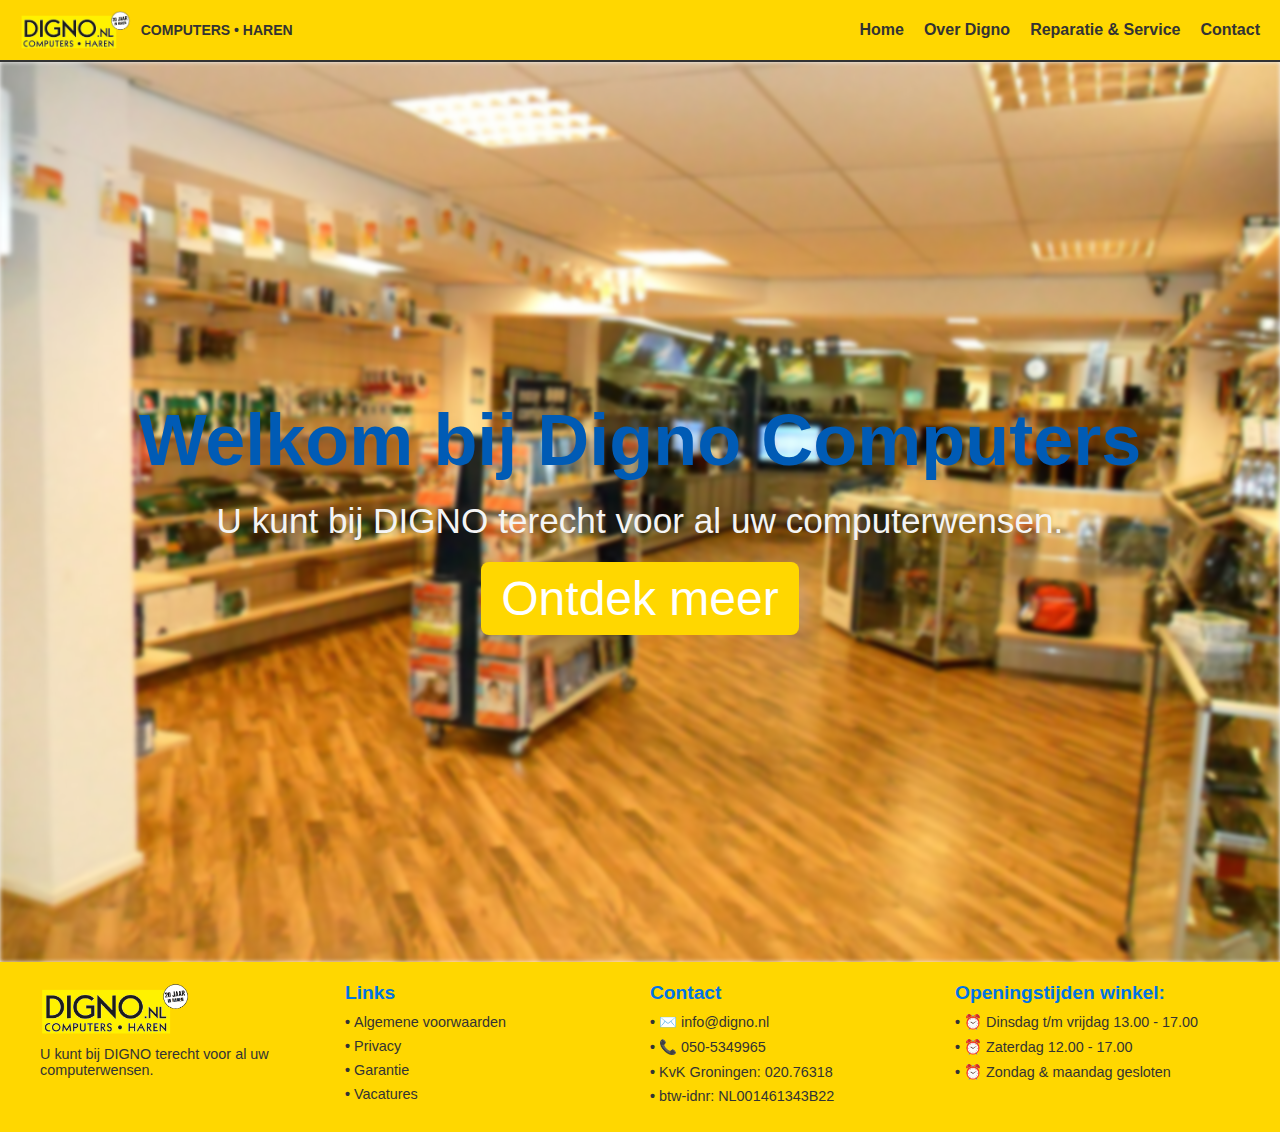
==== index.html @ ffe607f4 "-" ====
<!DOCTYPE html>
<html lang="nl">
  <head>
    <meta charset="UTF-8" />
    <meta name="viewport" content="width=device-width, initial-scale=1.0" />
    <title>Digno - Digitale Oplossingen</title>
    <link rel="stylesheet" href="styles.css" />
  </head>
  <body>
    <!-- Header Sectie -->
    <header class="header">
      <div class="logo-container">
        <img src="/logo_icon_nav.png" alt="Digno Logo" class="logo" />
        <span class="subtitle">COMPUTERS • HAREN</span>
      </div>
      <nav class="nav">
        <ul>
          <li><a href="#">Home</a></li>
          <li><a href="#">Over Digno</a></li>
          <li><a href="#">Reparatie & Service</a></li>
          <li><a href="#">Contact</a></li>
        </ul>
      </nav>
    </header>

    <!-- Hero Sectie -->
    <header class="hero">
      <div class="hero-content">
        <h1>Welkom bij Digno Computers</h1>
        <p>U kunt bij DIGNO terecht voor al uw computerwensen.</p>
        <a href="./keuzemenu.html" class="hero-button">Ontdek meer</a>
      </div>
    </header>
    <footer class="footer">
      <div class="footer-section">
        <img src="./logo_icon_nav.png" alt="Digno Logo" class="footer-logo" />
        <p>U kunt bij DIGNO terecht voor al uw computerwensen.</p>
      </div>
      <div class="footer-section">
        <h3>Links</h3>
        <ul>
          <li><a href="#">Algemene voorwaarden</a></li>
          <li><a href="#">Privacy</a></li>
          <li><a href="#">Garantie</a></li>
          <li><a href="#">Vacatures</a></li>
        </ul>
      </div>
      <div class="footer-section">
        <h3>Contact</h3>
        <ul>
          <li>✉️ <a href="mailto:info@digno.nl">info@digno.nl</a></li>
          <li>📞 <a href="tel:0505349965">050-5349965</a></li>
          <li>KvK Groningen: 020.76318</li>
          <li>btw-idnr: NL001461343B22</li>
        </ul>
      </div>
      <div class="footer-section">
        <h3>Openingstijden winkel:</h3>
        <ul>
          <li>⏰ Dinsdag t/m vrijdag 13.00 - 17.00</li>
          <li>⏰ Zaterdag 12.00 - 17.00</li>
          <li>⏰ Zondag & maandag gesloten</li>
        </ul>
      </div>
    </footer>
  </body>
</html>
---- styles.css ----
/* Hero sectie */
.hero {
  position: relative;
  text-align: center;
  padding: 10px 20px;
  height: 100vh;
  display: flex;
  flex-direction: column;
  justify-content: center;
  align-items: center;
  overflow: hidden;
  color: #fff;
  z-index: 1; /* Ensure hero section is below the header */
}

.hero::before {
  content: "";
  position: absolute;
  top: 0;
  left: 0;
  width: 100%;
  height: 100%;
  background-image: url(./zaak.jpg);
  background-size: cover;
  background-position: center;
  filter: blur(1.9px);
  z-index: -1; /* Push the background behind other content */
}

.hero h1 {
  font-size: 4.5rem;
  margin-bottom: 20px;
  color: #005bb5;
  z-index: 1; /* Ensure content is above the blurred background */
}

.hero p {
  font-size: 2.2rem;
  margin-bottom: 30px;
  color: #f4f4f4;
  z-index: 1;
}

.hero-button {
  background: #ffd700;
  color: #fff;
  padding: 10px 20px;
  text-decoration: none;
  border-radius: 8px;
  font-size: 3rem;
  transition: background 0.3s ease;
  z-index: 1;
}

.hero-button:hover {
  background: #ffd700;
}

/* Algemene reset */
* {
  margin: 0;
  padding: 0;
  box-sizing: border-box;
}

/* Body */
body {
  font-family: Arial, sans-serif;
  background: #f4f4f4;
}

/* Header */
.header {
  display: flex;
  justify-content: space-between;
  align-items: center;
  background: #ffd700; /* Felgeel */
  padding: 10px 20px;
  border-bottom: 2px solid #333;
  position: sticky; /* Make the header sticky */
  top: 0; /* Stick to the top of the viewport */
  z-index: 2; /* Ensure header is above other content */
}

/* Logo */
.logo-container {
  display: flex;
  align-items: center;
}

.logo {
  height: 40px;
  margin-right: 10px;
}

.subtitle {
  font-size: 14px;
  color: #333;
  font-weight: bold;
}

/* Navigatie */
.nav ul {
  list-style: none;
  display: flex;
  gap: 20px;
}

.nav a {
  text-decoration: none;
  font-size: 16px;
  font-weight: bold;
  color: #333;
  transition: color 0.3s ease;
}

.nav a:hover {
  color: #005bb5; /* Donkerder blauw voor hover */
}

/* Algemene stijlen */
body {
  font-family: "Arial", sans-serif;
  margin: 0;
  padding: 0;
  background: #f4f4f4;
}

/* Footer */
.footer {
  display: flex;
  justify-content: space-between;
  align-items: flex-start;
  padding: 20px 40px;
  background: #ffd700; /* Fel geel */
  color: #333;
  flex-wrap: wrap;
  gap: 20px;
}

.footer-section {
  flex: 1;
  min-width: 200px;
}

.footer-logo {
  display: block;
  margin-bottom: 10px;
  width: 150px;
}

.footer-section h3 {
  color: #0073e6; /* Blauw voor titels */
  font-size: 1.2rem;
  margin-bottom: 10px;
}

.footer-section ul {
  list-style: none;
  padding: 0;
}

.footer-section ul li {
  margin-bottom: 8px;
  font-size: 0.9rem;
}

.footer-section ul li a {
  color: #333;
  text-decoration: none;
  transition: color 0.3s ease;
}

.footer-section ul li a:hover {
  color: #005bb5; /* Donker blauw bij hover */
}

.footer-section p {
  font-size: 0.9rem;
  margin-top: 10px;
}

.footer-section ul li::before {
  content: "• ";
  color: #333;
  font-weight: bold;
}
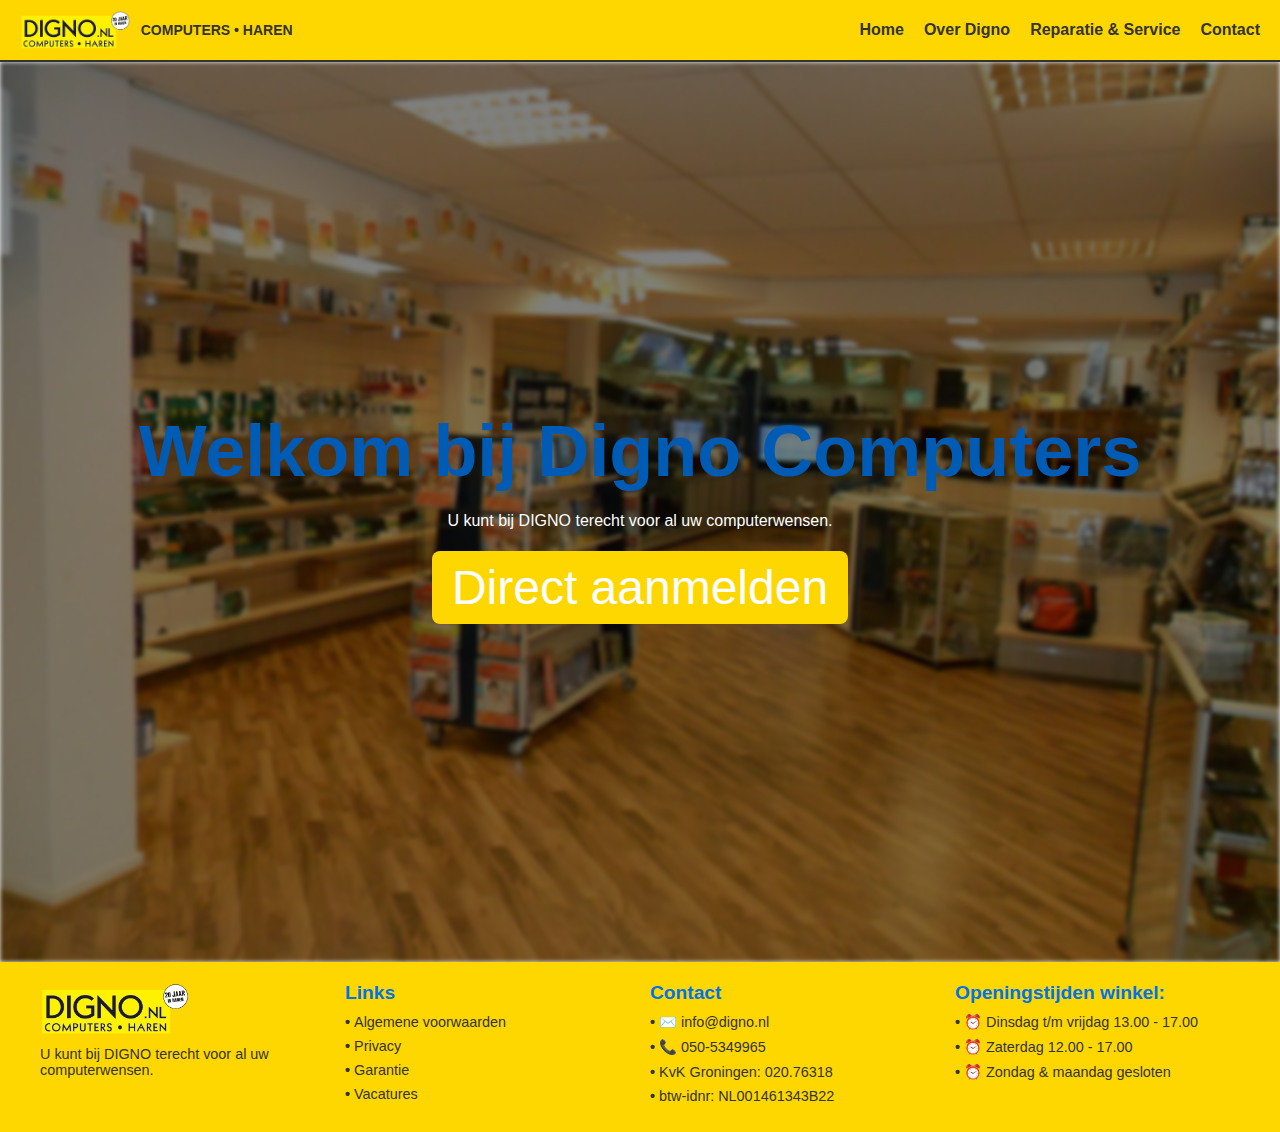
==== commit 26403fea: "Functie voor ruben" ====
--- a/index.html
+++ b/index.html
@@ -26,11 +26,61 @@
     <!-- Hero Sectie -->
     <header class="hero">
       <div class="hero-content">
-        <h1>Welkom bij Digno Computers</h1>
-        <p>U kunt bij DIGNO terecht voor al uw computerwensen.</p>
-        <a href="./keuzemenu.html" class="hero-button">Ontdek meer</a>
+        <div id="hero-content-container">
+          <h1>Welkom bij Digno Computers</h1>
+          <p>U kunt bij DIGNO terecht voor al uw computerwensen.</p>
+          <a href="./keuzemenu.html" class="hero-button">Direct aanmelden</a>
+        </div>
+        <form id="aanmeld-formulier" class="form-container" action="/action_page.php">
+          <div>
+            <h2>Direct aanmelden</h2>
+            <p>Vul het formulier in en wij nemen zo snel mogelijk contact met u op.</p>
+          </div>
+          <label for="fname">First Name</label>
+          <input type="text" id="fname" name="firstname" placeholder="Your name..">
+      
+          <label for="lname">Last Name</label>
+          <input type="text" id="lname" name="lastname" placeholder="Your last name..">
+      
+          <label for="country">Country</label>
+          <select id="country" name="country">
+            <option value="australia">Australia</option>
+            <option value="canada">Canada</option>
+            <option value="usa">USA</option>
+          </select>
+        
+          <div class="flex-row">
+            <input type="reset" value="Annuleren">            
+            <input type="submit" value="Ticket aanvragen">
+          </div>
+          
+        </form>
       </div>
     </header>
+  <script>
+    document.addEventListener("DOMContentLoaded", function() {
+      const heroContentContainer = document.getElementById("hero-content-container");
+      const aanmeldFormulier = document.getElementById("aanmeld-formulier");
+      const heroButton = document.querySelector(".hero-button");
+      const resetButton = aanmeldFormulier.querySelector("input[type='reset']");
+
+      // Hide the form by default
+      aanmeldFormulier.style.display = "none";
+
+      heroButton.addEventListener("click", function(event) {
+        event.preventDefault();
+        heroContentContainer.style.display = "none";
+        aanmeldFormulier.style.display = "block";
+      });
+
+      resetButton.addEventListener("click", function(event) {
+        event.preventDefault();
+        aanmeldFormulier.style.display = "none";
+        heroContentContainer.style.display = "block";
+      });
+    });
+  </script>
+  
     <footer class="footer">
       <div class="footer-section">
         <img src="./logo_icon_nav.png" alt="Digno Logo" class="footer-logo" />
--- a/styles.css
+++ b/styles.css
@@ -20,7 +20,7 @@
   left: 0;
   width: 100%;
   height: 100%;
-  background-image: url(./zaak.jpg);
+  background-image: linear-gradient(rgba(0, 0, 0, 0.5), rgba(0, 0, 0, 0.5)), url(./zaak.jpg);
   background-size: cover;
   background-position: center;
   filter: blur(1.9px);
@@ -35,9 +35,7 @@
 }
 
 .hero p {
-  font-size: 2.2rem;
   margin-bottom: 30px;
-  color: #f4f4f4;
   z-index: 1;
 }
 
@@ -185,3 +183,67 @@
   color: #333;
   font-weight: bold;
 }
+
+/* Form */
+
+input[type=text], select {
+  width: 100%;
+  padding: 12px 20px;
+  margin: 8px 0;
+  display: inline-block;
+  border: 1px solid #ccc;
+  border-radius: 4px;
+  box-sizing: border-box;
+}
+
+input[type=submit] {
+  width: 100%;
+  background-color: #4CAF50;
+  color: white;
+  padding: 14px 20px;
+  margin: 8px 0;
+  border: none;
+  border-radius: 4px;
+  cursor: pointer;
+}
+
+input[type=reset] {
+  width: 100%;
+  background-color: #ccc;
+  color: #f4f4f4;
+  padding: 14px 20px;
+  margin: 8px 0;
+  border: none;
+  border-radius: 4px;
+  cursor: pointer;
+}
+
+input[type=submit]:hover {
+  background-color: #45a049;
+}
+
+input[type=reset]:hover {
+  background-color: #f2f2f2;
+  color:#000;
+}
+
+.form-container {
+  border-radius: 5px;
+  background-color: #fff;
+  box-shadow: 0 4px 8px rgba(0, 0, 0, 0.1);
+  padding: 20px;
+}
+
+.form-container h2{
+  color:black;
+}
+
+.form-container p{
+  color:black;
+}
+
+.flex-row{
+  display: flex;
+  justify-content: space-between;
+  gap:30px;
+}
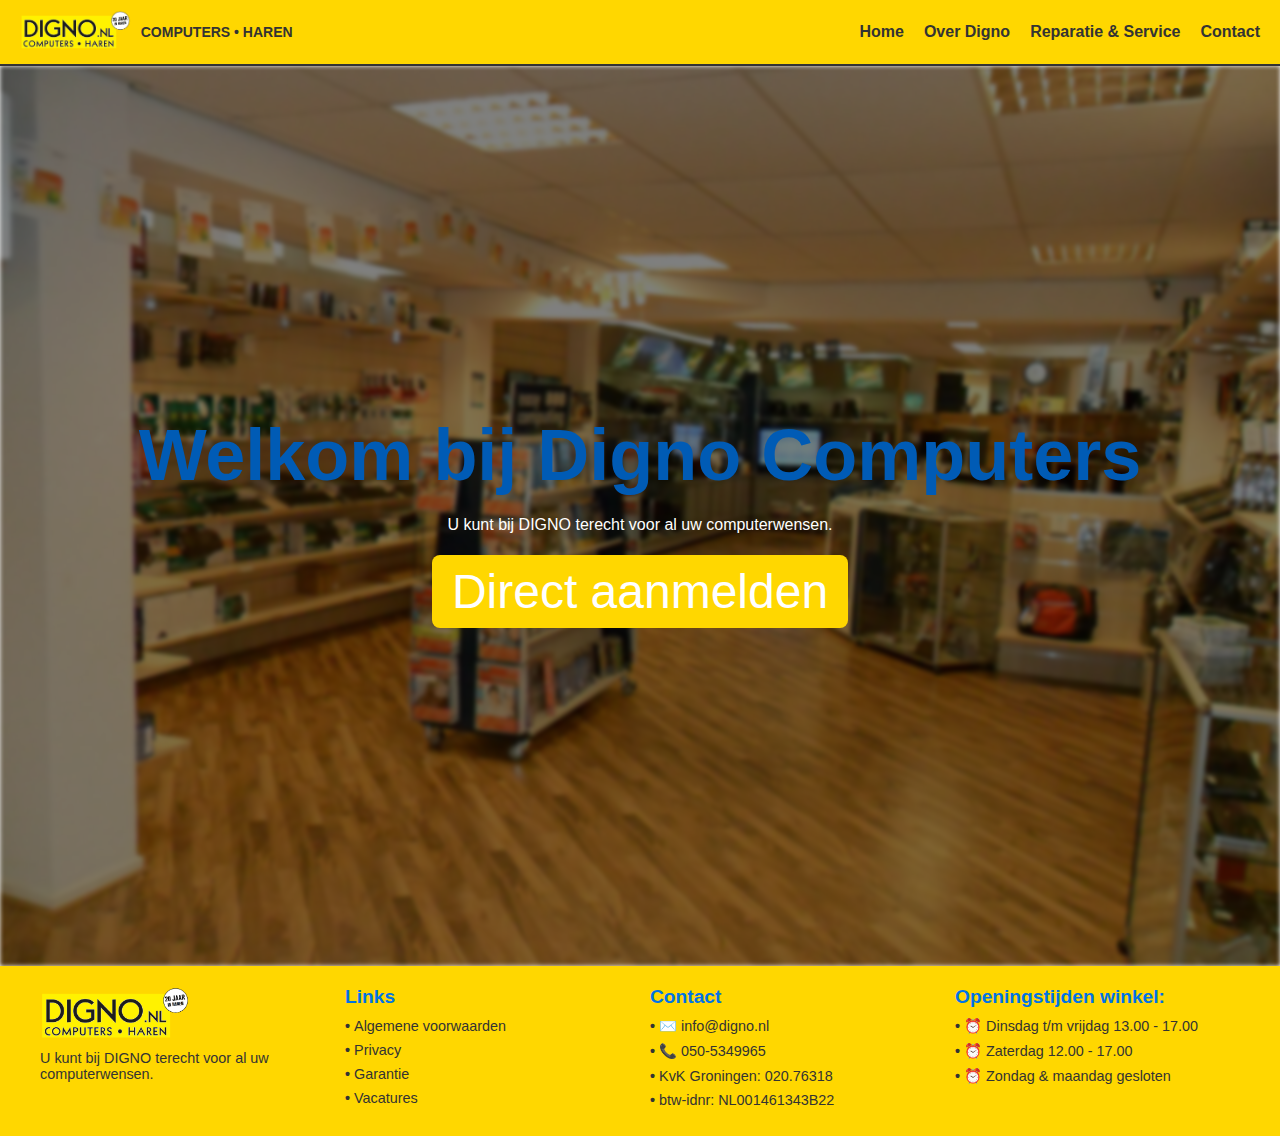
==== commit 2a4e6813: "aanvulling ticket list" ====
--- a/index.html
+++ b/index.html
@@ -5,12 +5,15 @@
     <meta name="viewport" content="width=device-width, initial-scale=1.0" />
     <title>Digno - Digitale Oplossingen</title>
     <link rel="stylesheet" href="styles.css" />
+    <script src="/script.js"></script>
   </head>
   <body>
     <!-- Header Sectie -->
     <header class="header">
       <div class="logo-container">
-        <img src="/logo_icon_nav.png" alt="Digno Logo" class="logo" />
+        <a href="index.html">
+          <img src="/logo_icon_nav.png" alt="Digno Logo" class="logo" />
+        </a></a>
         <span class="subtitle">COMPUTERS • HAREN</span>
       </div>
       <nav class="nav">
@@ -31,56 +34,260 @@
           <p>U kunt bij DIGNO terecht voor al uw computerwensen.</p>
           <a href="./keuzemenu.html" class="hero-button">Direct aanmelden</a>
         </div>
-        <form id="aanmeld-formulier" class="form-container" action="/action_page.php">
+        <form
+          id="aanmeld-formulier"
+          class="form-container"
+          action="/action_page.php"
+        >
           <div>
             <h2>Direct aanmelden</h2>
-            <p>Vul het formulier in en wij nemen zo snel mogelijk contact met u op.</p>
+            <p>
+              Vul het formulier in en wij nemen zo snel mogelijk contact met u
+              op.
+            </p>
           </div>
           <label for="fname">First Name</label>
-          <input type="text" id="fname" name="firstname" placeholder="Your name..">
-      
+          <input
+            type="text"
+            id="fname"
+            name="firstname"
+            placeholder="Voornaam.."
+          />
+
           <label for="lname">Last Name</label>
-          <input type="text" id="lname" name="lastname" placeholder="Your last name..">
-      
+          <input
+            type="text"
+            id="lname"
+            name="lastname"
+            placeholder="Achternaam.."
+          />
+
+          <label for="email">Email</label>
+          <input type="text" id="email" name="email" placeholder="Email.." />
+
+          <label for="mobile">Telefoon nummer</label>
+          <input
+            type="text"
+            id="mobile"
+            name="mobile"
+            placeholder="Telefoonnummer.."
+          />
+
           <label for="country">Country</label>
           <select id="country" name="country">
+            <option value="afghanistan">Afghanistan</option>
+            <option value="albania">Albania</option>
+            <option value="algeria">Algeria</option>
+            <option value="andorra">Andorra</option>
+            <option value="angola">Angola</option>
+            <option value="antigua-and-barbuda">Antigua and Barbuda</option>
+            <option value="argentina">Argentina</option>
+            <option value="armenia">Armenia</option>
             <option value="australia">Australia</option>
+            <option value="austria">Austria</option>
+            <option value="azerbaijan">Azerbaijan</option>
+            <option value="bahamas">Bahamas</option>
+            <option value="bahrain">Bahrain</option>
+            <option value="bangladesh">Bangladesh</option>
+            <option value="barbados">Barbados</option>
+            <option value="belarus">Belarus</option>
+            <option value="belgium">Belgium</option>
+            <option value="belize">Belize</option>
+            <option value="benin">Benin</option>
+            <option value="bhutan">Bhutan</option>
+            <option value="bolivia">Bolivia</option>
+            <option value="bosnia-and-herzegovina">
+              Bosnia and Herzegovina
+            </option>
+            <option value="botswana">Botswana</option>
+            <option value="brazil">Brazil</option>
+            <option value="brunei">Brunei</option>
+            <option value="bulgaria">Bulgaria</option>
+            <option value="burkina-faso">Burkina Faso</option>
+            <option value="burundi">Burundi</option>
+            <option value="cabo-verde">Cabo Verde</option>
+            <option value="cambodia">Cambodia</option>
+            <option value="cameroon">Cameroon</option>
             <option value="canada">Canada</option>
+            <option value="central-african-republic">
+              Central African Republic
+            </option>
+            <option value="chad">Chad</option>
+            <option value="chile">Chile</option>
+            <option value="china">China</option>
+            <option value="colombia">Colombia</option>
+            <option value="comoros">Comoros</option>
+            <option value="congo-democratic-republic">
+              Congo, Democratic Republic of the
+            </option>
+            <option value="congo-republic">Congo, Republic of the</option>
+            <option value="costa-rica">Costa Rica</option>
+            <option value="croatia">Croatia</option>
+            <option value="cuba">Cuba</option>
+            <option value="cyprus">Cyprus</option>
+            <option value="czech-republic">Czech Republic</option>
+            <option value="denmark">Denmark</option>
+            <option value="djibouti">Djibouti</option>
+            <option value="dominica">Dominica</option>
+            <option value="dominican-republic">Dominican Republic</option>
+            <option value="ecuador">Ecuador</option>
+            <option value="egypt">Egypt</option>
+            <option value="el-salvador">El Salvador</option>
+            <option value="equatorial-guinea">Equatorial Guinea</option>
+            <option value="eritrea">Eritrea</option>
+            <option value="estonia">Estonia</option>
+            <option value="eswatini">Eswatini</option>
+            <option value="ethiopia">Ethiopia</option>
+            <option value="fiji">Fiji</option>
+            <option value="finland">Finland</option>
+            <option value="france">France</option>
+            <option value="gabon">Gabon</option>
+            <option value="gambia">Gambia</option>
+            <option value="georgia">Georgia</option>
+            <option value="germany">Germany</option>
+            <option value="ghana">Ghana</option>
+            <option value="greece">Greece</option>
+            <option value="grenada">Grenada</option>
+            <option value="guatemala">Guatemala</option>
+            <option value="guinea">Guinea</option>
+            <option value="guinea-bissau">Guinea-Bissau</option>
+            <option value="guyana">Guyana</option>
+            <option value="haiti">Haiti</option>
+            <option value="honduras">Honduras</option>
+            <option value="hungary">Hungary</option>
+            <option value="iceland">Iceland</option>
+            <option value="india">India</option>
+            <option value="indonesia">Indonesia</option>
+            <option value="iran">Iran</option>
+            <option value="iraq">Iraq</option>
+            <option value="ireland">Ireland</option>
+            <option value="israel">Israel</option>
+            <option value="italy">Italy</option>
+            <option value="jamaica">Jamaica</option>
+            <option value="japan">Japan</option>
+            <option value="jordan">Jordan</option>
+            <option value="kazakhstan">Kazakhstan</option>
+            <option value="kenya">Kenya</option>
+            <option value="kiribati">Kiribati</option>
+            <option value="korea-north">Korea, North</option>
+            <option value="korea-south">Korea, South</option>
+            <option value="kosovo">Kosovo</option>
+            <option value="kuwait">Kuwait</option>
+            <option value="kyrgyzstan">Kyrgyzstan</option>
+            <option value="laos">Laos</option>
+            <option value="latvia">Latvia</option>
+            <option value="lebanon">Lebanon</option>
+            <option value="lesotho">Lesotho</option>
+            <option value="liberia">Liberia</option>
+            <option value="libya">Libya</option>
+            <option value="liechtenstein">Liechtenstein</option>
+            <option value="lithuania">Lithuania</option>
+            <option value="luxembourg">Luxembourg</option>
+            <option value="madagascar">Madagascar</option>
+            <option value="malawi">Malawi</option>
+            <option value="malaysia">Malaysia</option>
+            <option value="maldives">Maldives</option>
+            <option value="mali">Mali</option>
+            <option value="malta">Malta</option>
+            <option value="marshall-islands">Marshall Islands</option>
+            <option value="mauritania">Mauritania</option>
+            <option value="mauritius">Mauritius</option>
+            <option value="mexico">Mexico</option>
+            <option value="micronesia">Micronesia</option>
+            <option value="moldova">Moldova</option>
+            <option value="monaco">Monaco</option>
+            <option value="mongolia">Mongolia</option>
+            <option value="montenegro">Montenegro</option>
+            <option value="morocco">Morocco</option>
+            <option value="mozambique">Mozambique</option>
+            <option value="myanmar">Myanmar</option>
+            <option value="namibia">Namibia</option>
+            <option value="nauru">Nauru</option>
+            <option value="nepal">Nepal</option>
+            <option value="netherlands">Netherlands</option>
+            <option value="new-zealand">New Zealand</option>
+            <option value="nicaragua">Nicaragua</option>
+            <option value="niger">Niger</option>
+            <option value="nigeria">Nigeria</option>
+            <option value="north-macedonia">North Macedonia</option>
+            <option value="norway">Norway</option>
+            <option value="oman">Oman</option>
+            <option value="pakistan">Pakistan</option>
+            <option value="palau">Palau</option>
+            <option value="panama">Panama</option>
+            <option value="papua-new-guinea">Papua New Guinea</option>
+            <option value="paraguay">Paraguay</option>
+            <option value="peru">Peru</option>
+            <option value="philippines">Philippines</option>
+            <option value="poland">Poland</option>
+            <option value="portugal">Portugal</option>
+            <option value="qatar">Qatar</option>
+            <option value="romania">Romania</option>
+            <option value="russia">Russia</option>
+            <option value="rwanda">Rwanda</option>
+            <option value="saint-kitts-and-nevis">Saint Kitts and Nevis</option>
+            <option value="saint-lucia">Saint Lucia</option>
+            <option value="saint-vincent-and-the-grenadines">
+              Saint Vincent and the Grenadines
+            </option>
+            <option value="samoa">Samoa</option>
+            <option value="san-marino">San Marino</option>
+            <option value="sao-tome-and-principe">Sao Tome and Principe</option>
+            <option value="saudi-arabia">Saudi Arabia</option>
+            <option value="senegal">Senegal</option>
+            <option value="serbia">Serbia</option>
+            <option value="seychelles">Seychelles</option>
+            <option value="sierra-leone">Sierra Leone</option>
+            <option value="singapore">Singapore</option>
+            <option value="slovakia">Slovakia</option>
+            <option value="slovenia">Slovenia</option>
+            <option value="solomon-islands">Solomon Islands</option>
+            <option value="somalia">Somalia</option>
+            <option value="south-africa">South Africa</option>
+            <option value="south-sudan">South Sudan</option>
+            <option value="spain">Spain</option>
+            <option value="sri-lanka">Sri Lanka</option>
+            <option value="sudan">Sudan</option>
+            <option value="suriname">Suriname</option>
+            <option value="sweden">Sweden</option>
+            <option value="switzerland">Switzerland</option>
+            <option value="syria">Syria</option>
+            <option value="taiwan">Taiwan</option>
+            <option value="tajikistan">Tajikistan</option>
+            <option value="tanzania">Tanzania</option>
+            <option value="thailand">Thailand</option>
+            <option value="timor-leste">Timor-Leste</option>
+            <option value="togo">Togo</option>
+            <option value="tonga">Tonga</option>
+            <option value="trinidad-and-tobago">Trinidad and Tobago</option>
+            <option value="tunisia">Tunisia</option>
+            <option value="turkey">Turkey</option>
+            <option value="turkmenistan">Turkmenistan</option>
+            <option value="tuvalu">Tuvalu</option>
+            <option value="uganda">Uganda</option>
+            <option value="ukraine">Ukraine</option>
+            <option value="united-arab-emirates">United Arab Emirates</option>
+            <option value="united-kingdom">United Kingdom</option>
             <option value="usa">USA</option>
+            <option value="uruguay">Uruguay</option>
+            <option value="uzbekistan">Uzbekistan</option>
+            <option value="vanuatu">Vanuatu</option>
+            <option value="vatican-city">Vatican City</option>
+            <option value="venezuela">Venezuela</option>
+            <option value="vietnam">Vietnam</option>
+            <option value="yemen">Yemen</option>
+            <option value="zambia">Zambia</option>
+            <option value="zimbabwe">Zimbabwe</option>
           </select>
-        
+
           <div class="flex-row">
-            <input type="reset" value="Annuleren">            
-            <input type="submit" value="Ticket aanvragen">
+            <input type="reset" value="Annuleren" />
+            <input type="submit" value="Ticket aanvragen" />
           </div>
-          
         </form>
       </div>
     </header>
-  <script>
-    document.addEventListener("DOMContentLoaded", function() {
-      const heroContentContainer = document.getElementById("hero-content-container");
-      const aanmeldFormulier = document.getElementById("aanmeld-formulier");
-      const heroButton = document.querySelector(".hero-button");
-      const resetButton = aanmeldFormulier.querySelector("input[type='reset']");
-
-      // Hide the form by default
-      aanmeldFormulier.style.display = "none";
-
-      heroButton.addEventListener("click", function(event) {
-        event.preventDefault();
-        heroContentContainer.style.display = "none";
-        aanmeldFormulier.style.display = "block";
-      });
-
-      resetButton.addEventListener("click", function(event) {
-        event.preventDefault();
-        aanmeldFormulier.style.display = "none";
-        heroContentContainer.style.display = "block";
-      });
-    });
-  </script>
-  
+
     <footer class="footer">
       <div class="footer-section">
         <img src="./logo_icon_nav.png" alt="Digno Logo" class="footer-logo" />
--- a/styles.css
+++ b/styles.css
@@ -20,7 +20,8 @@
   left: 0;
   width: 100%;
   height: 100%;
-  background-image: linear-gradient(rgba(0, 0, 0, 0.5), rgba(0, 0, 0, 0.5)), url(./zaak.jpg);
+  background-image: linear-gradient(rgba(0, 0, 0, 0.5), rgba(0, 0, 0, 0.5)),
+    url(./zaak.jpg);
   background-size: cover;
   background-position: center;
   filter: blur(1.9px);
@@ -48,6 +49,12 @@
   font-size: 3rem;
   transition: background 0.3s ease;
   z-index: 1;
+  cursor: pointer;
+  transform: scale(1);
+}
+
+.hero-button:active {
+  transform: scale(0.95);
 }
 
 .hero-button:hover {
@@ -186,7 +193,8 @@
 
 /* Form */
 
-input[type=text], select {
+input[type="text"],
+select {
   width: 100%;
   padding: 12px 20px;
   margin: 8px 0;
@@ -196,9 +204,9 @@
   box-sizing: border-box;
 }
 
-input[type=submit] {
-  width: 100%;
-  background-color: #4CAF50;
+input[type="submit"] {
+  width: 100%;
+  background-color: #ffd700;
   color: white;
   padding: 14px 20px;
   margin: 8px 0;
@@ -207,7 +215,7 @@
   cursor: pointer;
 }
 
-input[type=reset] {
+input[type="reset"] {
   width: 100%;
   background-color: #ccc;
   color: #f4f4f4;
@@ -218,13 +226,14 @@
   cursor: pointer;
 }
 
-input[type=submit]:hover {
-  background-color: #45a049;
-}
-
-input[type=reset]:hover {
+input[type="submit"]:hover {
+  background-color: #ffd9008a;
+  color: #000;
+}
+
+input[type="reset"]:hover {
   background-color: #f2f2f2;
-  color:#000;
+  color: #000;
 }
 
 .form-container {
@@ -234,16 +243,16 @@
   padding: 20px;
 }
 
-.form-container h2{
-  color:black;
-}
-
-.form-container p{
-  color:black;
-}
-
-.flex-row{
+.form-container h2 {
+  color: black;
+}
+
+.form-container p {
+  color: black;
+}
+
+.flex-row {
   display: flex;
   justify-content: space-between;
-  gap:30px;
-}
+  gap: 30px;
+}
